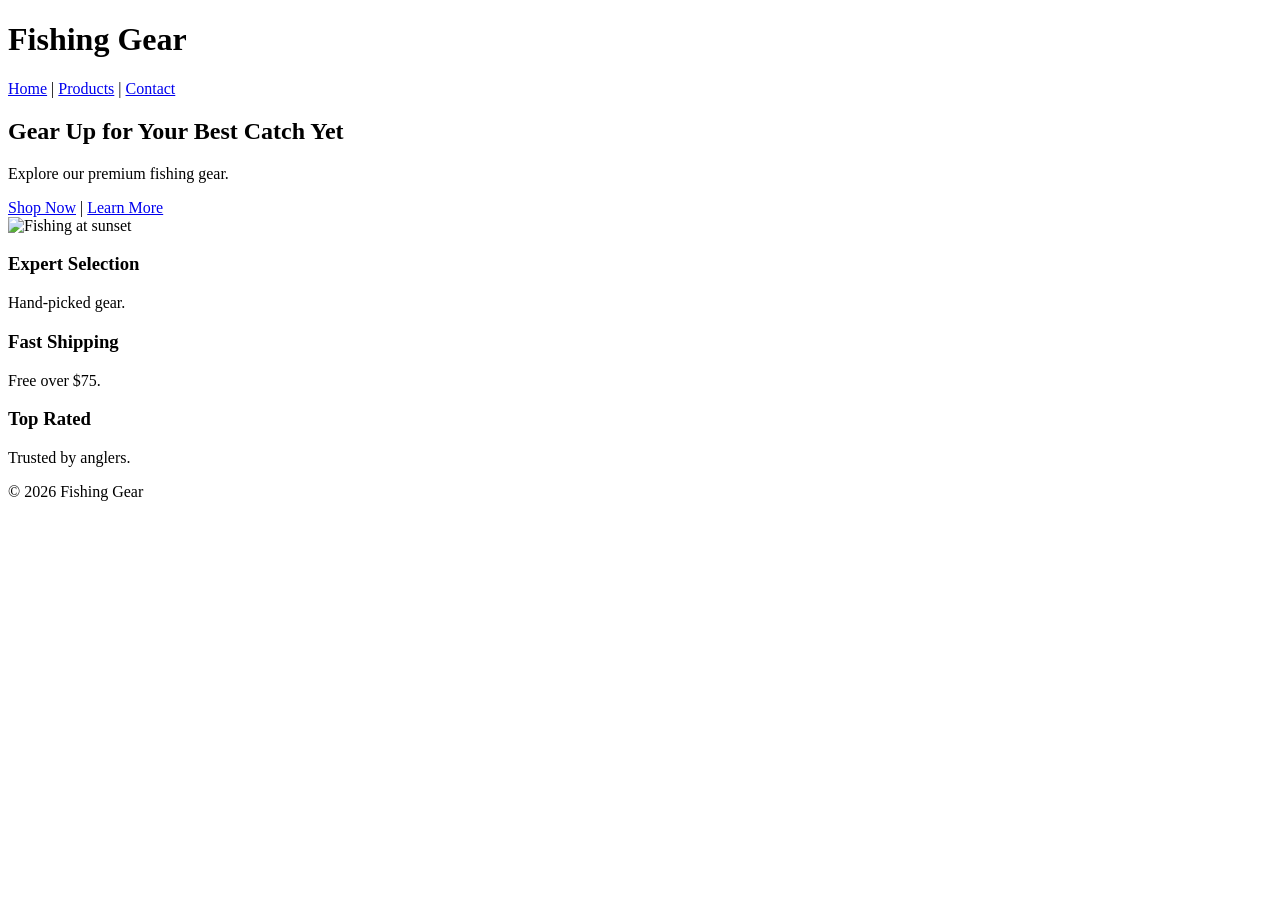
==== index.html @ bbe29728 "initial commit" ====
<!DOCTYPE html><html lang="en">
    <head>
        <meta charset="UTF-8">
        <meta name="viewport" content="width=device-width, initial-scale=1.0">
        <title>Fishing Gear - Home</title>
    </head>
    <body>
        <header>
            <div>
                <h1>Fishing Gear</h1>
                <nav>
                    <a href="index.html">Home</a> |
                    <a href="./html/products.html">Products</a> |
                    <a href="./html/contact.html">Contact</a>
                </nav>
            </div>
        </header>
        <main>
            <section>
                <div>
                    <h2>Gear Up for Your Best Catch Yet</h2>
                    <p>Explore our premium fishing gear.</p>
                    <a href="./html/products.html">Shop Now</a> |
                    <a href="./html/contact.html">Learn More</a>
                </div>
    <div>
        <img src="images/hero.jpg" alt="Fishing at sunset">
    </div>
</section>
<section>
    <div>
        <h3>Expert Selection</h3>
        <p>Hand-picked gear.</p>
    </div>
    <div>
        <h3>Fast Shipping</h3>
        <p>Free over $75.</p>
    </div>
    <div>
        <h3>Top Rated</h3>
        <p>Trusted by anglers.</p>
    </div>
</section>
</main>
<footer>
    <div>
        <p>&copy; 2026 Fishing Gear</p>
    </div>
</footer>
</body>
</html>
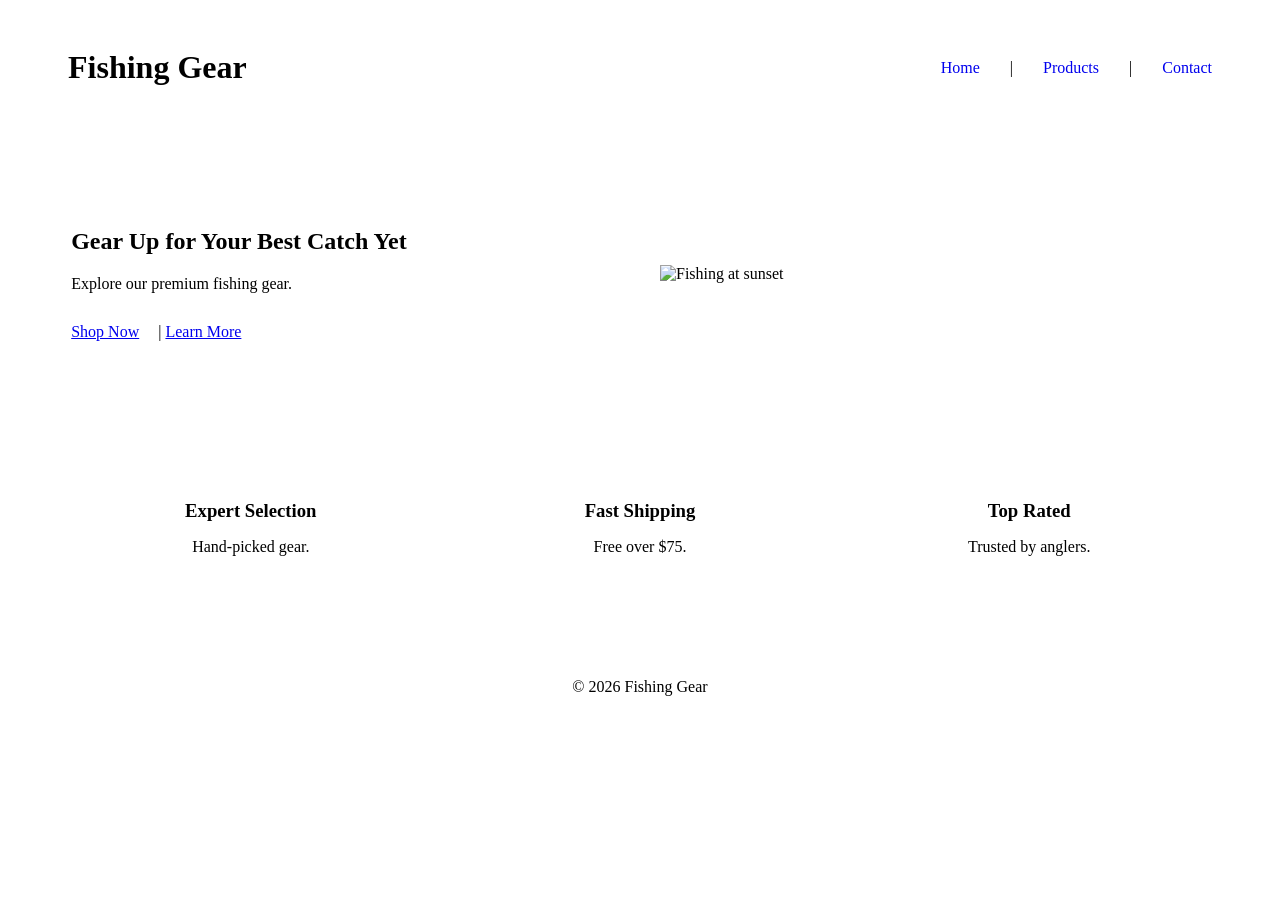
==== commit 8518c16e: "Added css to homepage" ====
--- a/index.html
+++ b/index.html
@@ -3,6 +3,7 @@
         <meta charset="UTF-8">
         <meta name="viewport" content="width=device-width, initial-scale=1.0">
         <title>Fishing Gear - Home</title>
+        <link rel="stylesheet" href="css/index.css">
     </head>
     <body>
         <header>
@@ -16,18 +17,18 @@
             </div>
         </header>
         <main>
-            <section>
+            <section class="hero">
                 <div>
                     <h2>Gear Up for Your Best Catch Yet</h2>
                     <p>Explore our premium fishing gear.</p>
                     <a href="./html/products.html">Shop Now</a> |
                     <a href="./html/contact.html">Learn More</a>
                 </div>
-    <div>
-        <img src="images/hero.jpg" alt="Fishing at sunset">
-    </div>
-</section>
-<section>
+                <div>
+                    <img src="images/hero.jpg" alt="Fishing at sunset">
+                </div>
+            </section>
+<section class="features">
     <div>
         <h3>Expert Selection</h3>
         <p>Hand-picked gear.</p>
--- a/css/index.css
+++ b/css/index.css
@@ -0,0 +1,83 @@
+
+header {
+    padding: 20px 60px;
+}
+
+header div {
+    display: flex;
+    justify-content: space-between;
+    align-items: center;
+}
+
+nav {
+    display: flex;
+    gap: 30px;
+}
+
+nav a {
+    text-decoration: none;
+}
+
+main {
+    max-width: 1200px;
+    width: 90%;
+    margin: 0 auto;
+}
+
+
+.hero {
+    display: flex;
+    justify-content: space-between;
+    align-items: center;
+    gap: 40px;
+    padding: 80px 0;
+}
+
+.hero div {
+    flex: 1;
+}
+
+.hero h2 {
+    margin-bottom: 20px;
+}
+
+.hero p {
+    margin-bottom: 30px;
+}
+
+.hero a {
+    display: inline-block;
+    margin-right: 15px;
+}
+
+.hero img {
+    width: 100%;
+    height: auto;
+    display: block;
+}
+
+.features {
+    display: flex;
+    justify-content: space-between;
+    gap: 30px;
+    padding: 60px 0;
+}
+
+.features div {
+    flex: 1;
+    text-align: center;
+}
+
+.features h3 {
+    margin-bottom: 15px;
+}
+
+footer {
+    padding: 30px 60px;
+}
+
+footer div {
+    display: flex;
+    justify-content: center;
+    align-items: center;
+}
